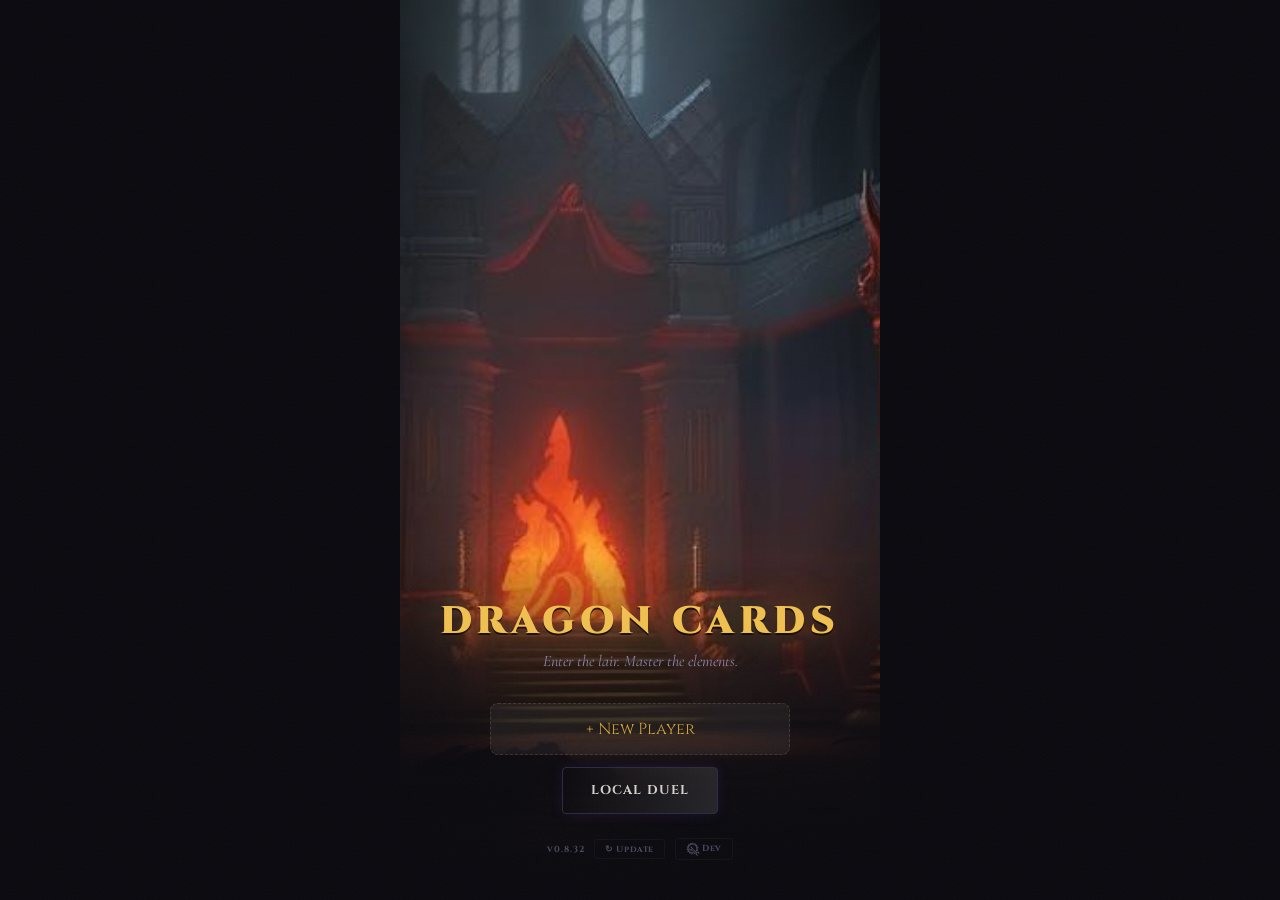
==== index.html @ 4f0890f0 "Add Corrupted Seal card and fix Strength damage application Corrupted Seal: rare Earth skill granted" ====
<!DOCTYPE html>
<html lang="en">
<head>
  <meta charset="UTF-8">
  <meta name="viewport" content="width=device-width, initial-scale=1.0, user-scalable=no, viewport-fit=cover">
  <meta name="theme-color" content="#0a0a0f">
  <meta name="apple-mobile-web-app-capable" content="yes">
  <meta name="apple-mobile-web-app-status-bar-style" content="black-translucent">
  <meta name="apple-mobile-web-app-title" content="Dragon Cards">
  <title>Dragon Cards</title>
  <link rel="manifest" href="manifest.json">
  <link rel="apple-touch-icon" href="images/apple-touch-icon.png">
  <link rel="icon" type="image/png" sizes="192x192" href="images/icon-192.png">
  <link rel="preconnect" href="https://fonts.googleapis.com">
  <link rel="preconnect" href="https://fonts.gstatic.com" crossorigin>
  <link href="https://fonts.googleapis.com/css2?family=Cinzel:wght@500;700;900&family=Cormorant+Garamond:ital,wght@0,400;0,600;1,400&display=swap" rel="stylesheet">
  <link rel="stylesheet" href="styles.css?v=0.8.32">
</head>
<body>
  <div id="app"></div>
  <div class="noise-overlay"></div>

  <script>const GAME_VERSION = '0.8.32';</script>
  <script src="js/icons.js?v=0.8.32"></script>
  <script src="js/cards.js?v=0.8.32"></script>
  <script src="js/ai.js?v=0.8.32"></script>
  <script src="js/map.js?v=0.8.32"></script>
  <script src="js/quests.js?v=0.8.32"></script>
  <script src="js/game.js?v=0.8.32"></script>
  <script src="js/ui.js?v=0.8.32"></script>
  <script src="js/map-ui.js?v=0.8.32"></script>
</body>
</html>
---- styles.css ----
/* ============================================
   DRAGON CARDS — Dark Fantasy Grimoire Theme
   ============================================ */

/* === RESET & FOUNDATIONS === */
*, *::before, *::after { margin: 0; padding: 0; box-sizing: border-box; }

/* Game icons (inline SVGs from game-icons.net) */
svg.gi { display: inline-block; vertical-align: middle; flex-shrink: 0; }

:root {
  /* Core palette */
  --void: #0a0a0f;
  --abyss: #0e0e18;
  --obsidian: #14142a;
  --slate: #1c1c36;
  --ash: #2a2a44;
  --smoke: #8888aa;
  --bone: #d4d0c8;
  --parchment: #e8e4d8;

  /* Element colors */
  --fire: #e85d2a;
  --fire-glow: #ff6b35;
  --water: #2a8de8;
  --water-glow: #35a0ff;
  --earth: #5da832;
  --earth-glow: #6ec23f;
  --air: #9a5de8;
  --air-glow: #b06fff;

  /* Functional */
  --gold: #d4a038;
  --gold-bright: #f0c050;
  --hp-green: #3dba5c;
  --hp-red: #d63b3b;
  --energy-active: #d4a038;
  --energy-spent: #2a2a3a;

  /* Type */
  --font-display: 'Cinzel', serif;
  --font-body: 'Cormorant Garamond', serif;

  /* Spacing */
  --safe-bottom: env(safe-area-inset-bottom, 0px);
}

html, body {
  height: 100%;
  height: 100dvh;
  padding-top: env(safe-area-inset-top, 0px);
  padding-bottom: env(safe-area-inset-bottom, 0px);
  font-family: var(--font-body);
  font-weight: 400;
  background: var(--void);
  color: var(--bone);
  overflow: hidden;
  touch-action: manipulation;
  -webkit-tap-highlight-color: transparent;
  -webkit-font-smoothing: antialiased;
}

/* Film grain noise overlay */
.noise-overlay {
  position: fixed;
  inset: 0;
  pointer-events: none;
  z-index: 9999;
  opacity: 0.035;
  background-image: url("data:image/svg+xml,%3Csvg viewBox='0 0 256 256' xmlns='http://www.w3.org/2000/svg'%3E%3Cfilter id='n'%3E%3CfeTurbulence type='fractalNoise' baseFrequency='0.9' numOctaves='4' stitchTiles='stitch'/%3E%3C/filter%3E%3Crect width='100%25' height='100%25' filter='url(%23n)'/%3E%3C/svg%3E");
  background-repeat: repeat;
  background-size: 256px;
}

#app {
  height: 100%;
  max-width: 480px;
  margin: 0 auto;
  position: relative;
  overflow: hidden;
}

/* === GLOBAL SCREEN === */
.screen {
  height: 100%;
  display: flex;
  flex-direction: column;
  align-items: center;
  position: relative;
}

/* Vignette on every screen */
.screen::after {
  content: '';
  position: absolute;
  inset: 0;
  pointer-events: none;
  background: radial-gradient(ellipse at center, transparent 50%, rgba(0,0,0,0.6) 100%);
  z-index: 1;
}

.screen > * { position: relative; z-index: 2; }

/* === FLOATING NOTIFICATIONS === */
.float-notification {
  position: fixed;
  top: 40%;
  left: 50%;
  transform: translateX(-50%);
  font-family: var(--font-display);
  font-size: 1.4rem;
  font-weight: 900;
  letter-spacing: 0.05em;
  text-shadow: 0 2px 8px rgba(0,0,0,0.8);
  pointer-events: none;
  z-index: 200;
  animation: floatUp 1.8s ease-out forwards;
}

@keyframes floatUp {
  0% { opacity: 0; transform: translateX(-50%) translateY(0) scale(0.8); }
  15% { opacity: 1; transform: translateX(-50%) translateY(-10px) scale(1.1); }
  30% { transform: translateX(-50%) translateY(-20px) scale(1); }
  70% { opacity: 1; }
  100% { opacity: 0; transform: translateX(-50%) translateY(-60px); }
}

/* === ANIMATIONS === */
@keyframes fadeUp {
  from { opacity: 0; transform: translateY(20px); }
  to { opacity: 1; transform: translateY(0); }
}

@keyframes fadeIn {
  from { opacity: 0; }
  to { opacity: 1; }
}

@keyframes scaleIn {
  from { opacity: 0; transform: scale(0.9); }
  to { opacity: 1; transform: scale(1); }
}

@keyframes shimmer {
  0% { background-position: -200% center; }
  100% { background-position: 200% center; }
}

@keyframes pulseGlow {
  0%, 100% { opacity: 0.6; }
  50% { opacity: 1; }
}

@keyframes floatSlow {
  0%, 100% { transform: translateY(0); }
  50% { transform: translateY(-6px); }
}

@keyframes breathe {
  0%, 100% { transform: scale(1); }
  50% { transform: scale(1.02); }
}

@keyframes shake {
  0%, 100% { transform: translateX(0); }
  20% { transform: translateX(-5px); }
  40% { transform: translateX(5px); }
  60% { transform: translateX(-3px); }
  80% { transform: translateX(3px); }
}

@keyframes slideInLeft {
  from { opacity: 0; transform: translateX(-30px); }
  to { opacity: 1; transform: translateX(0); }
}

@keyframes cardDeal {
  from { opacity: 0; transform: translateY(40px) scale(0.85) rotate(-2deg); }
  to { opacity: 1; transform: translateY(0) scale(1) rotate(0deg); }
}

/* === BUTTONS === */
.btn {
  font-family: var(--font-display);
  font-weight: 700;
  letter-spacing: 0.08em;
  text-transform: uppercase;
  font-size: 0.8rem;
  padding: 14px 28px;
  border: none;
  border-radius: 4px;
  cursor: pointer;
  position: relative;
  overflow: hidden;
  transition: transform 0.12s, box-shadow 0.2s;
  -webkit-tap-highlight-color: transparent;
}

.btn::before {
  content: '';
  position: absolute;
  inset: 0;
  background: linear-gradient(90deg, transparent, rgba(255,255,255,0.1), transparent);
  background-size: 200% 100%;
  animation: shimmer 3s infinite;
}

.btn:active { transform: scale(0.96); }

.btn-primary {
  background: linear-gradient(135deg, #b8860b, var(--gold), #daa520);
  color: var(--void);
  box-shadow: 0 4px 20px rgba(212, 160, 56, 0.3);
}

.btn-primary:active {
  box-shadow: 0 2px 10px rgba(212, 160, 56, 0.4);
}

.btn:disabled, .btn-primary:disabled, .btn-secondary:disabled {
  opacity: 0.4;
  cursor: not-allowed;
  filter: grayscale(0.6);
}

.btn-secondary {
  background: transparent;
  color: var(--bone);
  border: 1px solid var(--ash);
  box-shadow: 0 0 15px rgba(154, 93, 232, 0.1);
}

.btn-end-turn {
  font-family: var(--font-display);
  font-weight: 700;
  letter-spacing: 0.08em;
  text-transform: uppercase;
  font-size: 0.75rem;
  background: linear-gradient(135deg, #b8860b, var(--gold));
  color: var(--void);
  padding: 10px 28px;
  border: none;
  border-radius: 4px;
  cursor: pointer;
  box-shadow: 0 2px 15px rgba(212, 160, 56, 0.25);
  transition: transform 0.12s;
}

.btn-end-turn:active { transform: scale(0.96); }

/* (battle-indicator removed — info now in bottom bar) */

.btn-skip {
  font-family: var(--font-display);
  font-size: 0.7rem;
  letter-spacing: 0.05em;
  text-transform: uppercase;
  background: transparent;
  color: var(--smoke);
  padding: 10px 24px;
  border: 1px solid var(--ash);
  border-radius: 4px;
  cursor: pointer;
  margin-top: 12px;
}

/* ==============================
   MENU SCREEN
   ============================== */
.menu-screen {
  justify-content: flex-end;
  padding: 0;
  background-size: cover;
  background-position: center top;
}

.menu-overlay {
  display: flex;
  flex-direction: column;
  align-items: center;
  width: 100%;
  padding: 40px 24px calc(40px + var(--safe-bottom));
  background: linear-gradient(to top, var(--void) 0%, rgba(10,10,15,0.95) 40%, rgba(10,10,15,0.5) 70%, transparent 100%);
}

.game-title {
  font-family: var(--font-display);
  font-weight: 900;
  font-size: 2.4rem;
  letter-spacing: 0.12em;
  text-transform: uppercase;
  color: var(--gold-bright);
  text-shadow:
    0 0 40px rgba(212, 160, 56, 0.4),
    0 2px 0 rgba(0,0,0,0.8);
  animation: fadeUp 0.8s ease both;
}

.game-subtitle {
  font-family: var(--font-body);
  font-style: italic;
  font-size: 1rem;
  color: var(--smoke);
  margin: 4px 0 32px;
  animation: fadeUp 0.8s ease 0.15s both;
}

.profile-list {
  display: flex;
  flex-direction: column;
  gap: 8px;
  width: 100%;
  max-width: 300px;
  margin-bottom: 4px;
}

.profile-slot {
  display: flex;
  gap: 4px;
  align-items: stretch;
}

.profile-btn {
  flex: 1;
  background: rgba(255, 255, 255, 0.05);
  border: 1px solid rgba(200, 169, 110, 0.2);
  border-radius: 8px;
  padding: 10px 14px;
  cursor: pointer;
  text-align: left;
  display: flex;
  flex-direction: column;
  gap: 3px;
  transition: background 0.2s;
}

.profile-btn:hover, .profile-btn:active {
  background: rgba(200, 169, 110, 0.1);
}

.profile-has-save {
  border-color: rgba(200, 169, 110, 0.4);
}

.profile-name {
  font-family: var(--font-display);
  font-size: 1.1rem;
  color: var(--gold);
}

.profile-info {
  font-family: var(--font-body);
  font-size: 0.75rem;
  color: #999;
}

.profile-action {
  font-family: var(--font-body);
  font-size: 0.85rem;
  color: #ccc;
  margin-top: 2px;
}

.profile-delete {
  background: rgba(255, 80, 80, 0.1);
  border: 1px solid rgba(255, 80, 80, 0.2);
  border-radius: 8px;
  color: #c55;
  font-size: 1.2rem;
  padding: 0 10px;
  cursor: pointer;
}

.profile-delete:hover {
  background: rgba(255, 80, 80, 0.25);
}

.profile-new {
  align-items: center;
  justify-content: center;
  padding: 14px;
  font-family: var(--font-display);
  font-size: 1rem;
  color: var(--gold);
  border-style: dashed;
}

.menu-buttons {
  display: flex;
  flex-direction: column;
  gap: 12px;
  width: 100%;
  max-width: 260px;
  animation: fadeUp 0.8s ease 0.3s both;
}

.version-bar {
  display: flex;
  align-items: center;
  justify-content: center;
  gap: 10px;
  margin-top: 24px;
  animation: fadeIn 1s ease 0.6s both;
}

.version-text {
  font-family: var(--font-display);
  font-size: 0.55rem;
  font-weight: 700;
  letter-spacing: 0.1em;
  color: var(--smoke);
  opacity: 0.5;
}

.version-reload {
  font-family: var(--font-display);
  font-size: 0.55rem;
  font-weight: 700;
  letter-spacing: 0.06em;
  color: var(--smoke);
  opacity: 0.5;
  background: none;
  border: 1px solid rgba(255,255,255,0.08);
  border-radius: 3px;
  padding: 3px 10px;
  cursor: pointer;
  transition: opacity 0.2s;
  -webkit-tap-highlight-color: transparent;
}

.version-reload:active {
  opacity: 0.8;
}

.version-reload.dev-active {
  border-color: var(--gold);
  color: var(--gold);
  opacity: 0.8;
}

/* ==============================
   ELEMENT SELECT
   ============================== */
.element-screen {
  justify-content: center;
  padding: 24px 20px;
  gap: 16px;
  background: radial-gradient(circle at 50% 30%, rgba(42, 42, 68, 0.4), var(--void) 70%);
}

.element-screen h2 {
  font-family: var(--font-display);
  font-weight: 700;
  font-size: 1.2rem;
  letter-spacing: 0.1em;
  text-transform: uppercase;
  color: var(--gold);
  animation: fadeUp 0.5s ease both;
}

.element-hint {
  font-style: italic;
  color: var(--smoke);
  font-size: 0.9rem;
  animation: fadeUp 0.5s ease 0.1s both;
}

.element-grid {
  display: grid;
  grid-template-columns: 1fr 1fr;
  gap: 12px;
  width: 100%;
  max-width: 340px;
}

.element-card {
  position: relative;
  display: flex;
  flex-direction: column;
  align-items: center;
  justify-content: flex-end;
  padding: 14px;
  border: 1px solid rgba(255,255,255,0.08);
  border-radius: 8px;
  cursor: pointer;
  color: white;
  gap: 2px;
  min-height: 160px;
  background-size: cover;
  background-position: center top;
  overflow: hidden;
  transition: transform 0.15s, border-color 0.2s;
  -webkit-tap-highlight-color: transparent;
}

.element-card::before {
  content: '';
  position: absolute;
  inset: 0;
  background: linear-gradient(to top, rgba(0,0,0,0.85) 0%, rgba(0,0,0,0.3) 50%, transparent 100%);
  z-index: 0;
}

.element-card > * { position: relative; z-index: 1; }

.element-card:nth-child(1) { animation: scaleIn 0.4s ease 0.1s both; }
.element-card:nth-child(2) { animation: scaleIn 0.4s ease 0.2s both; }
.element-card:nth-child(3) { animation: scaleIn 0.4s ease 0.3s both; }
.element-card:nth-child(4) { animation: scaleIn 0.4s ease 0.4s both; }

.element-card:active { transform: scale(0.95); }

.element-name {
  font-family: var(--font-display);
  font-size: 1rem;
  font-weight: 700;
  letter-spacing: 0.08em;
  text-transform: uppercase;
  text-shadow: 0 2px 8px rgba(0,0,0,0.9);
}

.element-desc {
  font-family: var(--font-body);
  font-style: italic;
  font-size: 0.8rem;
  opacity: 0.8;
  text-shadow: 0 1px 4px rgba(0,0,0,0.9);
}

/* ==============================
   BATTLE SCREEN
   ============================== */
.battle-screen {
  padding: 8px 10px 0;
  gap: 6px;
  justify-content: flex-start;
  overflow: hidden;
  background: var(--void);
}

.battle-screen::after { display: none; }

/* ==============================
   COMBATANT AREAS — shared layout
   ============================== */
.combatant-area {
  width: 100%;
  display: flex;
  align-items: center;
  gap: 10px;
  flex-shrink: 0;
}

.enemy-area { animation: fadeIn 0.5s ease both; }
.player-area { animation: fadeIn 0.3s ease 0.15s both; }

/* --- Portraits --- */
.combatant-portrait {
  border-radius: 50%;
  flex-shrink: 0;
  background-size: cover;
  background-position: center;
  position: relative;
  overflow: hidden;
}

.combatant-portrait::after {
  content: '';
  position: absolute;
  inset: 0;
  border-radius: 50%;
  box-shadow: inset 0 0 12px rgba(0,0,0,0.5);
  pointer-events: none;
}

.portrait-lg {
  width: 82px;
  height: 82px;
  border: 2px solid rgba(212, 160, 56, 0.25);
  box-shadow: 0 0 20px rgba(0,0,0,0.5), 0 0 25px rgba(212, 160, 56, 0.08);
  animation: breathe 4s ease infinite;
}

.portrait-sm {
  width: 52px;
  height: 52px;
  border: 2px solid rgba(212, 160, 56, 0.2);
  box-shadow: 0 0 15px rgba(0,0,0,0.4);
}

.portrait-fallback {
  display: flex;
  align-items: center;
  justify-content: center;
  font-size: 1.5rem;
}

/* --- Stats column --- */
.combatant-stats {
  flex: 1;
  min-width: 0;
  display: flex;
  flex-direction: column;
  gap: 4px;
}

.combatant-header {
  display: flex;
  align-items: center;
  gap: 5px;
  flex-wrap: wrap;
}

.combatant-name {
  font-family: var(--font-display);
  font-weight: 700;
  font-size: 0.75rem;
  letter-spacing: 0.06em;
  text-transform: uppercase;
  color: var(--parchment);
}

/* --- HP bar --- */
.hp-row {
  display: flex;
  align-items: center;
  gap: 6px;
}

.hp-bar-container {
  flex: 1;
  height: 14px;
  background: rgba(15, 15, 30, 0.9);
  border-radius: 7px;
  position: relative;
  overflow: hidden;
  border: 1px solid rgba(255,255,255,0.06);
  box-shadow: inset 0 2px 4px rgba(0,0,0,0.4);
}

.hp-bar {
  height: 100%;
  border-radius: 6px;
  transition: width 0.5s cubic-bezier(0.4, 0, 0.2, 1), background 0.3s;
  position: relative;
}

.hp-bar::after {
  content: '';
  position: absolute;
  top: 1px;
  left: 2px;
  right: 2px;
  height: 40%;
  border-radius: 4px;
  background: linear-gradient(to bottom, rgba(255,255,255,0.25), transparent);
  pointer-events: none;
}

.hp-high {
  background: linear-gradient(90deg, #28854a, #3dba5c);
  box-shadow: 0 0 8px rgba(61, 186, 92, 0.2);
}

.hp-mid {
  background: linear-gradient(90deg, #b8860b, #d4a038);
  box-shadow: 0 0 8px rgba(212, 160, 56, 0.2);
}

.hp-low {
  background: linear-gradient(90deg, #a02020, #d63b3b);
  box-shadow: 0 0 8px rgba(214, 59, 59, 0.3);
  animation: pulseGlow 1.5s ease infinite;
}

.hp-number {
  font-family: var(--font-display);
  font-size: 0.65rem;
  font-weight: 900;
  color: var(--parchment);
  white-space: nowrap;
  flex-shrink: 0;
  min-width: 40px;
  text-align: right;
}

.hp-max {
  font-weight: 500;
  font-size: 0.6rem;
  color: var(--smoke);
}

/* --- Block badge --- */
.block-badge {
  font-family: var(--font-display);
  font-size: 0.6rem;
  font-weight: 700;
  background: rgba(42, 100, 180, 0.2);
  padding: 1px 7px;
  border-radius: 10px;
  border: 1px solid rgba(42, 141, 232, 0.35);
  color: var(--water-glow);
  flex-shrink: 0;
}

/* --- Intent --- */
.intent-row { display: flex; align-items: center; gap: 6px; }

.intent-label {
  font-family: var(--font-body);
  font-style: italic;
  font-size: 0.6rem;
  color: var(--smoke);
}

.intent-badge {
  display: inline-block;
  padding: 2px 10px;
  border-radius: 10px;
  font-family: var(--font-display);
  font-size: 0.65rem;
  font-weight: 700;
  animation: pulseGlow 2s ease infinite;
}

.intent-attack { background: rgba(214,59,59,0.2); border: 1px solid rgba(214,59,59,0.45); color: #ff7070; }
.intent-heavy { background: rgba(214,59,59,0.3); border: 1px solid rgba(214,59,59,0.65); color: #ff5050; animation: pulseGlow 1.2s ease infinite; }
.intent-defend { background: rgba(42,141,232,0.2); border: 1px solid rgba(42,141,232,0.45); color: var(--water-glow); }
.intent-buff { background: rgba(154,93,232,0.2); border: 1px solid rgba(154,93,232,0.45); color: var(--air-glow); }

/* --- Statuses --- */
.statuses { display: flex; gap: 3px; }

.status-badge {
  font-size: 0.6rem;
  padding: 1px 4px;
  border-radius: 10px;
  background: rgba(0,0,0,0.4);
  border: 1px solid rgba(255,255,255,0.1);
}

/* --- Combat log --- */
.combat-log {
  width: 100%;
  text-align: center;
  flex: 1;
  min-height: 16px;
  display: flex;
  align-items: center;
  justify-content: center;
}

.combat-log .log-entry {
  font-family: var(--font-body);
  font-style: italic;
  font-size: 1rem;
  color: rgba(212, 208, 200, 0.7);
  white-space: nowrap;
  overflow: hidden;
  text-overflow: ellipsis;
  max-width: 100%;
}

/* ==============================
   ENERGY GEMS — diamond shapes
   ============================== */
.energy-gems {
  display: flex;
  flex-direction: column;
  align-items: center;
  gap: 4px;
  flex-shrink: 0;
}

.energy-gem {
  display: block;
  width: 18px;
  height: 18px;
  clip-path: polygon(50% 0%, 100% 50%, 50% 100%, 0% 50%);
  transition: all 0.3s ease;
}

.gem-filled {
  background: linear-gradient(135deg, var(--gold-bright), var(--gold) 60%, #8a6010);
  filter: drop-shadow(0 0 4px rgba(212, 160, 56, 0.5));
}

.gem-empty {
  background: linear-gradient(135deg, #2a2a3a, #1a1a28);
  opacity: 0.4;
}

.gem-bonus {
  background: linear-gradient(135deg, #70b8ff, #3080d0 60%, #1a4080);
  filter: drop-shadow(0 0 4px rgba(64, 144, 224, 0.5));
}

/* ==============================
   CARDS IN HAND — 2-row grid
   ============================== */
.hand {
  display: grid;
  grid-template-columns: repeat(3, 1fr);
  gap: 5px;
  padding: 4px 6px 2px;
  width: 100%;
  flex-shrink: 0;
  overflow: hidden;
  margin-top: auto;
}

.empty-hand {
  color: var(--smoke);
  font-style: italic;
  display: flex;
  align-items: center;
  justify-content: center;
  grid-column: 1 / -1;
}

/* ==============================
   CARD — Art-dominant design
   The art IS the card. Info overlays.
   ============================== */
.card {
  width: 100%;
  aspect-ratio: 2.5 / 3.5;
  border-radius: 6px;
  cursor: pointer;
  overflow: hidden;
  position: relative;
  -webkit-tap-highlight-color: transparent;
  transition: transform 0.25s cubic-bezier(0.34, 1.56, 0.64, 1), box-shadow 0.25s;
  border: 1.5px solid rgba(255,255,255,0.08);
}

/* The art fills the entire card */
.card-art {
  position: absolute;
  inset: 0;
  background-size: cover;
  background-position: center;
  display: flex;
  align-items: center;
  justify-content: center;
}

.card-art-icon {
  font-size: 2rem;
  filter: drop-shadow(0 2px 6px rgba(0,0,0,0.8));
}

/* Dark gradient overlay at bottom for text */
.card-art::after {
  content: '';
  position: absolute;
  inset: 0;
  background: linear-gradient(
    to top,
    rgba(8, 8, 16, 0.95) 0%,
    rgba(8, 8, 16, 0.7) 35%,
    rgba(8, 8, 16, 0.1) 55%,
    transparent 70%
  );
  pointer-events: none;
}

/* Type-colored top edge glow */
.card::before {
  content: '';
  position: absolute;
  top: 0;
  left: 0;
  right: 0;
  height: 2px;
  z-index: 4;
}

.card-attack::before { background: linear-gradient(90deg, transparent, var(--fire), transparent); }
.card-block::before { background: linear-gradient(90deg, transparent, var(--water), transparent); }
.card-skill::before { background: linear-gradient(90deg, transparent, var(--air), transparent); }

/* Cost orb — top left */
.card-cost {
  position: absolute;
  top: 6px;
  left: 6px;
  width: 26px;
  height: 26px;
  background: radial-gradient(circle at 35% 35%, var(--gold-bright), #a07820);
  color: var(--void);
  border-radius: 50%;
  display: flex;
  align-items: center;
  justify-content: center;
  font-family: var(--font-display);
  font-size: 0.8rem;
  font-weight: 900;
  z-index: 5;
  box-shadow: 0 2px 8px rgba(0,0,0,0.6), 0 0 12px rgba(212, 160, 56, 0.2);
}

/* Card text — overlaid on the bottom */
.card-info {
  position: absolute;
  bottom: 0;
  left: 0;
  right: 0;
  padding: 6px 8px 8px;
  z-index: 3;
  display: flex;
  flex-direction: column;
  gap: 2px;
}

.card-name {
  font-family: var(--font-display);
  font-size: 0.6rem;
  font-weight: 700;
  letter-spacing: 0.04em;
  line-height: 1.2;
  color: var(--parchment);
  text-shadow: 0 1px 4px rgba(0,0,0,0.9);
}

.card-description {
  font-family: var(--font-body);
  font-size: 0.65rem;
  color: rgba(180, 176, 168, 0.9);
  line-height: 1.25;
  text-shadow: 0 1px 3px rgba(0,0,0,0.9);
}

/* Remove old unused elements */
.card-header, .card-body { display: none; }

/* Staggered deal */
.hand .card:nth-child(1) { animation: cardDeal 0.3s ease 0.0s both; }
.hand .card:nth-child(2) { animation: cardDeal 0.3s ease 0.05s both; }
.hand .card:nth-child(3) { animation: cardDeal 0.3s ease 0.06s both; }
.hand .card:nth-child(4) { animation: cardDeal 0.3s ease 0.12s both; }
.hand .card:nth-child(5) { animation: cardDeal 0.3s ease 0.16s both; }
.hand .card:nth-child(6) { animation: cardDeal 0.3s ease 0.20s both; }
.hand .card:nth-child(7) { animation: cardDeal 0.3s ease 0.24s both; }

.card:active { transform: scale(0.96); }

/* Selected card lifts dramatically */
.card-selected {
  transform: translateY(-16px) scale(1.06);
  z-index: 10;
}

.card-selected.card-attack {
  border-color: var(--fire) !important;
  box-shadow: 0 0 25px rgba(232, 93, 42, 0.5), 0 12px 30px rgba(0,0,0,0.6);
}
.card-selected.card-block {
  border-color: var(--water) !important;
  box-shadow: 0 0 25px rgba(42, 141, 232, 0.5), 0 12px 30px rgba(0,0,0,0.6);
}
.card-selected.card-skill {
  border-color: var(--air) !important;
  box-shadow: 0 0 25px rgba(154, 93, 232, 0.5), 0 12px 30px rgba(0,0,0,0.6);
}

.card-unaffordable {
  opacity: 0.3;
  pointer-events: none;
  filter: saturate(0.15) brightness(0.6);
}

/* ==============================
   CARD BADGES — at-a-glance stats
   ============================== */
.card-badges {
  display: flex;
  flex-wrap: wrap;
  gap: 4px;
}

.card-badge {
  display: inline-flex;
  align-items: center;
  gap: 2px;
  padding: 2px 7px;
  border-radius: 3px;
  font-family: var(--font-display);
  font-size: 0.7rem;
  font-weight: 700;
  letter-spacing: 0.02em;
  line-height: 1;
  backdrop-filter: blur(4px);
  text-shadow: 0 1px 2px rgba(0,0,0,0.8);
}

.card-badge small {
  font-size: 0.6rem;
  opacity: 0.7;
  margin-left: 1px;
}

.badge-damage {
  background: rgba(220, 50, 30, 0.4);
  border: 1px solid rgba(232, 93, 42, 0.6);
  color: #ff9070;
}

.badge-block {
  background: rgba(30, 100, 200, 0.4);
  border: 1px solid rgba(42, 141, 232, 0.6);
  color: #70b8ff;
}

.badge-burn {
  background: rgba(200, 100, 20, 0.4);
  border: 1px solid rgba(232, 140, 42, 0.6);
  color: #ffb060;
}

.badge-heal {
  background: rgba(30, 150, 60, 0.4);
  border: 1px solid rgba(61, 186, 92, 0.6);
  color: #70e090;
}

.badge-draw {
  background: rgba(180, 180, 200, 0.25);
  border: 1px solid rgba(200, 200, 220, 0.5);
  color: #d0d0e0;
}

.badge-energy {
  background: rgba(180, 140, 30, 0.4);
  border: 1px solid rgba(212, 160, 56, 0.6);
  color: var(--gold-bright);
}

.badge-thorns {
  background: rgba(60, 140, 40, 0.4);
  border: 1px solid rgba(93, 168, 50, 0.6);
  color: #90d870;
}

.badge-vuln {
  background: rgba(160, 50, 80, 0.4);
  border: 1px solid rgba(200, 70, 100, 0.6);
  color: #ff90a0;
}

.badge-cleanse {
  background: rgba(140, 120, 200, 0.35);
  border: 1px solid rgba(170, 150, 230, 0.6);
  color: #c0b0ff;
}

/* Description hidden by default, shown on select */
.card-description {
  max-height: 0;
  overflow: hidden;
  opacity: 0;
  transition: max-height 0.25s ease, opacity 0.2s ease, margin 0.2s ease;
  margin-top: 0;
}

.card-selected .card-description {
  max-height: 60px;
  opacity: 1;
  margin-top: 3px;
}

/* Card type border accents */
.card-attack { border-color: rgba(232, 93, 42, 0.2); }
.card-block { border-color: rgba(42, 141, 232, 0.2); }
.card-skill { border-color: rgba(154, 93, 232, 0.2); }

/* ==============================
   BOTTOM BAR
   ============================== */
.bottom-bar {
  width: 100%;
  display: flex;
  align-items: center;
  justify-content: space-between;
  padding: 6px 10px calc(4px + var(--safe-bottom));
  flex-shrink: 0;
  background: linear-gradient(to top, rgba(10,10,15,0.6), transparent);
}

.deck-info {
  display: flex;
  gap: 14px;
  font-family: var(--font-display);
  font-size: 0.6rem;
  font-weight: 700;
  letter-spacing: 0.04em;
  color: var(--smoke);
}

.waiting {
  color: var(--smoke);
  font-style: italic;
  font-size: 0.85rem;
  animation: pulseGlow 2s ease infinite;
}

/* (old log/battlefield styles removed) */

/* ==============================
   CARD REWARD SCREEN
   ============================== */
.reward-screen {
  justify-content: center;
  gap: 20px;
  text-align: center;
  padding: 24px 16px;
  background: radial-gradient(circle at 50% 40%, rgba(212, 160, 56, 0.08), var(--void) 60%);
}

.reward-header {
  display: flex;
  flex-direction: column;
  align-items: center;
  gap: 4px;
  animation: fadeUp 0.5s ease both;
}

.reward-label {
  font-family: var(--font-body);
  font-style: italic;
  font-size: 0.85rem;
  color: var(--smoke);
}

.reward-screen h2 {
  font-family: var(--font-display);
  font-size: 1.2rem;
  font-weight: 900;
  letter-spacing: 0.1em;
  text-transform: uppercase;
  color: var(--gold);
}

.reward-cards {
  display: flex;
  gap: 10px;
  justify-content: center;
}

.reward-card {
  cursor: pointer;
  transition: transform 0.2s cubic-bezier(0.34, 1.56, 0.64, 1);
}

.reward-card:nth-child(1) { animation: scaleIn 0.4s ease 0.1s both; }
.reward-card:nth-child(2) { animation: scaleIn 0.4s ease 0.2s both; }
.reward-card:nth-child(3) { animation: scaleIn 0.4s ease 0.3s both; }

.reward-card:active { transform: scale(0.95); }

.reward-card {
  width: 110px;
  flex-shrink: 0;
}

.reward-card .card {
  width: 100%;
  opacity: 1;
  pointer-events: none;
}

.battle-progress {
  font-family: var(--font-body);
  font-style: italic;
  color: var(--smoke);
  font-size: 0.85rem;
}

/* ==============================
   PASS DEVICE SCREEN
   ============================== */
.pass-screen {
  justify-content: center;
  gap: 16px;
  text-align: center;
  padding: 24px;
  background: radial-gradient(circle at 50% 50%, rgba(42, 42, 68, 0.3), var(--void) 60%);
}

.pass-screen h2 {
  font-family: var(--font-body);
  font-style: italic;
  font-size: 1.1rem;
  color: var(--smoke);
  animation: fadeUp 0.4s ease both;
}

.pass-icon {
  font-size: 2.5rem;
  animation: floatSlow 3s ease-in-out infinite;
}

.pass-player {
  font-family: var(--font-display);
  font-size: 1.8rem;
  font-weight: 900;
  letter-spacing: 0.1em;
  text-transform: uppercase;
  color: var(--gold);
  text-shadow: 0 0 30px rgba(212, 160, 56, 0.3);
  animation: fadeUp 0.4s ease 0.15s both;
}

.pass-screen p {
  font-style: italic;
  color: var(--smoke);
}

/* ==============================
   PVP RESOLVE SCREEN
   ============================== */
.resolve-screen {
  justify-content: center;
  gap: 24px;
  text-align: center;
  padding: 24px;
  background: radial-gradient(circle at 50% 40%, rgba(212, 160, 56, 0.06), var(--void) 60%);
}

.resolve-title {
  font-family: var(--font-display);
  font-size: 1.1rem;
  font-weight: 900;
  letter-spacing: 0.1em;
  text-transform: uppercase;
  color: var(--gold);
  animation: fadeUp 0.4s ease both;
}

.resolve-columns {
  display: flex;
  align-items: flex-start;
  justify-content: center;
  gap: 16px;
  animation: fadeUp 0.4s ease 0.15s both;
}

.resolve-col {
  flex: 1;
  max-width: 140px;
  display: flex;
  flex-direction: column;
  align-items: center;
  gap: 6px;
}

.resolve-col-header {
  font-family: var(--font-display);
  font-size: 0.7rem;
  font-weight: 700;
  letter-spacing: 0.08em;
  text-transform: uppercase;
  color: var(--parchment);
  margin-bottom: 4px;
}

.resolve-vs {
  font-family: var(--font-display);
  font-size: 0.8rem;
  font-weight: 900;
  color: var(--smoke);
  padding-top: 24px;
}

.resolve-stat {
  font-size: 0.8rem;
}

.resolve-none {
  color: var(--smoke);
  opacity: 0.4;
}

/* ==============================
   GAME OVER / VICTORY
   ============================== */
.gameover-screen, .victory-screen {
  justify-content: flex-end;
  padding: 0;
  background-size: cover;
  background-position: center;
}

.gameover-screen h1 {
  font-family: var(--font-display);
  font-weight: 900;
  font-size: 2rem;
  letter-spacing: 0.1em;
  text-transform: uppercase;
  color: var(--hp-red);
  text-shadow: 0 0 30px rgba(214, 59, 59, 0.4);
  animation: fadeUp 0.6s ease 0.2s both;
}

.victory-screen h1 {
  font-family: var(--font-display);
  font-weight: 900;
  font-size: 2rem;
  letter-spacing: 0.12em;
  text-transform: uppercase;
  color: var(--gold-bright);
  text-shadow: 0 0 40px rgba(212, 160, 56, 0.5);
  animation: fadeUp 0.6s ease 0.2s both;
}

.gameover-screen p, .victory-screen p {
  font-family: var(--font-body);
  font-style: italic;
  color: var(--smoke);
  font-size: 1rem;
  animation: fadeUp 0.6s ease 0.35s both;
}

.gameover-screen .btn, .victory-screen .btn {
  animation: fadeUp 0.6s ease 0.5s both;
}

/* ==============================
   WORLD MAP
   ============================== */
.map-screen {
  padding: 0;
  gap: 0;
  background: var(--void);
  touch-action: auto;
}

.map-screen::after { display: none; }

.map-topbar {
  width: 100%;
  display: flex;
  justify-content: space-between;
  align-items: center;
  padding: 8px 14px;
  flex-shrink: 0;
  background: rgba(15, 15, 30, 0.95);
  border-bottom: 1px solid rgba(255,255,255,0.06);
  z-index: 10;
  font-family: var(--font-display);
  font-size: 0.7rem;
  font-weight: 700;
  letter-spacing: 0.04em;
}

.map-gold { color: var(--gold); }
.map-deck { color: var(--parchment); text-decoration: underline; text-underline-offset: 2px; }
.map-hp { color: var(--hp-green); }

.map-menu-btn {
  cursor: pointer;
  font-size: 0.9rem;
  opacity: 0.6;
}
.map-menu-btn:active { opacity: 1; }

/* Game Menu */
.game-menu-overlay {
  position: fixed;
  inset: 0;
  z-index: 100;
  background: rgba(8, 8, 16, 0.9);
  display: flex;
  align-items: center;
  justify-content: center;
  animation: fadeIn 0.15s ease;
}

.game-menu {
  display: flex;
  flex-direction: column;
  align-items: center;
  gap: 14px;
  padding: 30px 40px;
  background: var(--obsidian);
  border: 1px solid rgba(212, 160, 56, 0.2);
  border-radius: 8px;
}

.game-menu .btn { width: 160px; }

/* Deck Viewer */
.deck-viewer-overlay {
  position: fixed;
  inset: 0;
  z-index: 100;
  background: rgba(8, 8, 16, 0.95);
  display: flex;
  align-items: center;
  justify-content: center;
  animation: fadeIn 0.2s ease;
}

.deck-viewer {
  width: 100%;
  max-width: 480px;
  height: 100%;
  display: flex;
  flex-direction: column;
  padding: 12px;
}

.deck-viewer-header {
  display: flex;
  justify-content: space-between;
  align-items: center;
  margin-bottom: 10px;
  flex-shrink: 0;
}

.deck-viewer-header .btn { padding: 6px 14px; font-size: 0.65rem; }

.deck-viewer-cards {
  display: grid;
  grid-template-columns: repeat(3, 1fr);
  gap: 6px;
  overflow-y: auto;
  scrollbar-width: none;
  flex: 1;
}

.deck-viewer-cards::-webkit-scrollbar { display: none; }

.deck-viewer-card .card { pointer-events: none; }

.map-debug-btn {
  font-family: var(--font-display);
  font-size: 0.6rem;
  background: rgba(212, 160, 56, 0.2);
  border: 1px solid var(--gold);
  color: var(--gold);
  border-radius: 4px;
  padding: 2px 8px;
  cursor: pointer;
}

.map-debug-coords {
  width: 100%;
  text-align: center;
  font-family: monospace;
  font-size: 0.65rem;
  color: var(--gold);
  background: rgba(0,0,0,0.8);
  padding: 4px;
  flex-shrink: 0;
  z-index: 10;
}

/* Scrollable viewport */
.world-viewport {
  flex: 1;
  display: block;
  overflow: scroll;
  scrollbar-width: none;
  -webkit-overflow-scrolling: touch;
  touch-action: pan-x pan-y;
  background: var(--abyss);
  width: 100%;
  min-height: 0;
}

.world-viewport::-webkit-scrollbar { display: none; }

/* Canvas: sized to match the coast map panoramic aspect ratio */
.world-canvas {
  position: relative;
  width: 2080px;
  height: 480px;
  padding: 20px;
  background-image: url('images/coast_map_bg_wide.png');
  background-size: cover;
  background-position: center;
}

/* SVG paths between locations */
.world-paths {
  position: absolute;
  inset: 0;
  width: 100%;
  height: 100%;
  pointer-events: none;
  z-index: 0;
}

/* Location nodes */
.world-location {
  position: absolute;
  transform: translate(-50%, -50%);
  display: flex;
  flex-direction: column;
  align-items: center;
  gap: 3px;
  z-index: 2;
  cursor: default;
  transition: opacity 0.3s, transform 0.2s;
}

.loc-node {
  width: 44px;
  height: 44px;
  border-radius: 50%;
  display: flex;
  align-items: center;
  justify-content: center;
  background: rgba(10, 10, 20, 0.7);
  background-size: cover;
  background-position: center;
  border: 2px solid rgba(255,255,255,0.15);
  transition: border-color 0.2s, box-shadow 0.2s;
  font-size: 1.2rem;
  overflow: hidden;
  backdrop-filter: blur(2px);
}

/* Inner shadow on location images */
.loc-node::after {
  content: '';
  position: absolute;
  inset: 0;
  border-radius: 50%;
  box-shadow: inset 0 0 8px rgba(0,0,0,0.4);
  pointer-events: none;
}

.loc-icon {
  filter: drop-shadow(0 1px 2px rgba(0,0,0,0.5));
}

.loc-name {
  font-family: var(--font-display);
  font-size: 0.6rem;
  font-weight: 700;
  letter-spacing: 0.03em;
  color: var(--smoke);
  text-align: center;
  max-width: 80px;
  line-height: 1.2;
  text-shadow: 0 1px 3px rgba(0,0,0,0.9);
}

/* Player marker */
.player-marker {
  position: absolute;
  transform: translate(-50%, -130%);
  font-size: 0.9rem;
  color: var(--gold-bright);
  filter: drop-shadow(0 0 4px rgba(212, 160, 56, 0.6));
  animation: floatSlow 2s ease-in-out infinite;
  z-index: 5;
  pointer-events: none;
}

/* Location states */
.loc-fog {
  opacity: 0.15;
  pointer-events: none;
}

.loc-debug {
  opacity: 1;
  cursor: grab;
}

.loc-debug .loc-node {
  border-color: var(--gold);
  box-shadow: 0 0 10px rgba(212, 160, 56, 0.4);
}

.loc-explored {
  opacity: 0.5;
}

.loc-explored .loc-name { opacity: 0; }

.loc-explored.loc-tappable {
  cursor: pointer;
  opacity: 0.7;
}

.loc-explored.loc-tappable .loc-node {
  border-color: rgba(212, 160, 56, 0.3);
}

.loc-explored.loc-tappable:active { transform: translate(-50%, -50%) scale(0.92); }

.loc-visited {
  opacity: 0.8;
}

.loc-visited .loc-node {
  border-color: rgba(180, 180, 200, 0.2);
}

.loc-cleared {
  opacity: 0.5;
}

.loc-cleared .loc-node {
  border-color: rgba(61, 186, 92, 0.3);
}

.loc-current {
  opacity: 1;
}

.loc-current .loc-node {
  border-color: var(--gold);
  box-shadow: 0 0 15px rgba(212, 160, 56, 0.4);
}

.loc-tappable {
  cursor: pointer;
}

/* Location detail panel */
.map-location-panel {
  width: 100%;
  padding: 10px 14px calc(8px + var(--safe-bottom));
  flex-shrink: 0;
  background: rgba(15, 15, 30, 0.95);
  border-top: 1px solid rgba(212, 160, 56, 0.12);
  min-height: 90px;
  z-index: 10;
}

.panel-header {
  display: flex;
  align-items: baseline;
  gap: 8px;
  margin-bottom: 4px;
}

.panel-name {
  font-family: var(--font-display);
  font-size: 0.8rem;
  font-weight: 700;
  letter-spacing: 0.06em;
  color: var(--gold);
}

.panel-biome {
  font-family: var(--font-body);
  font-style: italic;
  font-size: 0.65rem;
  color: var(--smoke);
}

.panel-desc {
  font-family: var(--font-body);
  font-style: italic;
  font-size: 1rem;
  color: var(--smoke);
  margin-bottom: 6px;
  line-height: 1.4;
}

.panel-actions {
  display: flex;
  gap: 6px;
  flex-wrap: wrap;
  align-items: center;
  margin-bottom: 6px;
}

.panel-actions .btn {
  padding: 8px 16px;
  font-size: 0.7rem;
}

.panel-cleared {
  font-family: var(--font-display);
  font-size: 0.6rem;
  color: var(--hp-green);
  opacity: 0.7;
}

.panel-blocked {
  font-family: var(--font-body);
  font-style: italic;
  font-size: 0.6rem;
  color: var(--hp-red);
  opacity: 0.8;
}

.panel-travel {
  display: flex;
  flex-wrap: wrap;
  gap: 4px;
  align-items: center;
}

.travel-label {
  font-family: var(--font-display);
  font-size: 0.6rem;
  letter-spacing: 0.06em;
  text-transform: uppercase;
  color: var(--smoke);
  margin-right: 4px;
}

.travel-btn {
  font-family: var(--font-display);
  font-size: 0.65rem;
  font-weight: 700;
  letter-spacing: 0.03em;
  color: var(--bone);
  background: rgba(20, 20, 42, 0.6);
  border: 1px solid rgba(212, 160, 56, 0.2);
  border-radius: 4px;
  padding: 4px 8px;
  cursor: pointer;
  -webkit-tap-highlight-color: transparent;
  transition: border-color 0.2s;
}

.travel-btn:active { transform: scale(0.95); }

.travel-cleared {
  opacity: 0.5;
  border-color: rgba(61, 186, 92, 0.2);
}

/* ==============================
   SHOP / REST / NPC / EVENT SCREENS
   ============================== */
.screen-title {
  font-family: var(--font-display);
  font-size: 1.1rem;
  font-weight: 900;
  letter-spacing: 0.1em;
  text-transform: uppercase;
  color: var(--gold);
  animation: fadeUp 0.4s ease both;
}

/* Shop */
.shop-screen {
  justify-content: center;
  gap: 16px;
  padding: 20px 16px;
  text-align: center;
}

.shop-gold {
  font-family: var(--font-display);
  font-size: 0.8rem;
  color: var(--gold);
}

.shop-cards {
  display: flex;
  gap: 8px;
  justify-content: center;
  flex-wrap: wrap;
}

.shop-item {
  cursor: pointer;
  text-align: center;
  transition: transform 0.15s;
}

.shop-item:active { transform: scale(0.95); }

.shop-item .card {
  width: 100px;
  pointer-events: none;
}

.shop-item-expensive {
  opacity: 0.35;
  pointer-events: none;
}

.shop-price {
  font-family: var(--font-display);
  font-size: 0.65rem;
  color: var(--gold);
  margin-top: 4px;
}

.shop-services {
  display: flex;
  flex-direction: column;
  gap: 6px;
  width: 100%;
  max-width: 280px;
}

.shop-service {
  font-family: var(--font-display);
  font-size: 0.7rem;
  font-weight: 700;
  letter-spacing: 0.04em;
  color: var(--bone);
  cursor: pointer;
  padding: 10px 14px;
  background: rgba(20, 20, 42, 0.5);
  border: 1px solid rgba(255,255,255,0.08);
  border-radius: 6px;
  transition: border-color 0.2s;
  -webkit-tap-highlight-color: transparent;
}

.shop-service:active { transform: scale(0.97); }

.shop-price-rare {
  color: var(--gold-bright);
  font-weight: 900;
}

/* Rest — Heal / Upgrade / Remove */
.rest-screen {
  justify-content: center;
  gap: 20px;
  padding: 24px;
  text-align: center;
  background: radial-gradient(circle at 50% 60%, rgba(212, 100, 20, 0.06), var(--void) 50%);
}

.rest-desc {
  font-family: var(--font-body);
  font-style: italic;
  color: var(--smoke);
  font-size: 0.95rem;
}

.rest-choices {
  display: flex;
  flex-direction: column;
  gap: 10px;
  width: 100%;
  max-width: 280px;
}

.rest-choice {
  display: flex;
  align-items: center;
  gap: 12px;
  padding: 14px 16px;
  background: rgba(20, 20, 42, 0.6);
  border: 1px solid rgba(255,255,255,0.08);
  border-radius: 8px;
  cursor: pointer;
  transition: border-color 0.2s, transform 0.15s;
  text-align: left;
  -webkit-tap-highlight-color: transparent;
}

.rest-choice:active { transform: scale(0.97); }

.rest-choice:hover, .rest-choice:focus {
  border-color: var(--gold);
}

.rest-choice-disabled {
  opacity: 0.4;
  cursor: not-allowed;
  pointer-events: none;
}

.rest-choice-icon {
  font-size: 1.5rem;
  flex-shrink: 0;
}

.rest-choice-label {
  font-family: var(--font-display);
  font-size: 0.8rem;
  font-weight: 700;
  letter-spacing: 0.06em;
  color: var(--parchment);
  display: block;
}

.rest-choice-desc {
  font-family: var(--font-body);
  font-style: italic;
  font-size: 0.7rem;
  color: var(--smoke);
  display: block;
}

/* NPC */
.npc-screen {
  justify-content: center;
  gap: 16px;
  padding: 24px;
  text-align: center;
}

.npc-portrait {
  width: 80px;
  height: 80px;
  border-radius: 50%;
  font-size: 3rem;
  display: flex;
  align-items: center;
  justify-content: center;
  background-size: cover;
  background-position: center;
  border: 2px solid rgba(212, 160, 56, 0.25);
  box-shadow: 0 0 20px rgba(0,0,0,0.5);
  animation: fadeUp 0.3s ease both;
}

.npc-name {
  font-family: var(--font-display);
  font-size: 0.9rem;
  font-weight: 700;
  letter-spacing: 0.06em;
  color: var(--parchment);
}

.npc-quest-name {
  font-family: var(--font-display);
  font-size: 0.6rem;
  letter-spacing: 0.1em;
  text-transform: uppercase;
  color: var(--gold);
}

.npc-text {
  font-family: var(--font-body);
  font-size: 0.95rem;
  color: var(--bone);
  line-height: 1.5;
  max-width: 320px;
  animation: fadeUp 0.4s ease 0.1s both;
}

.npc-buttons {
  display: flex;
  gap: 8px;
  justify-content: center;
  animation: fadeUp 0.4s ease 0.2s both;
}

/* Event */
.event-screen {
  justify-content: center;
  gap: 20px;
  padding: 24px;
  text-align: center;
  background: radial-gradient(circle at 50% 40%, rgba(154, 93, 232, 0.06), var(--void) 60%);
}

.event-desc {
  font-family: var(--font-body);
  font-size: 0.95rem;
  color: var(--bone);
  line-height: 1.5;
  max-width: 320px;
}

.event-choices {
  display: flex;
  flex-direction: column;
  gap: 10px;
  width: 100%;
  max-width: 280px;
}

/* Tree offering */
.tree-offering-screen {
  justify-content: center;
  align-items: center;
  gap: 16px;
  padding: 20px;
  text-align: center;
  background: linear-gradient(to bottom, #0a1a0a, #0a0a0f);
}

.tree-phase {
  display: flex;
  flex-direction: column;
  align-items: center;
  gap: 16px;
  width: 100%;
}

.tree-hidden {
  display: none !important;
}

.tree-narration {
  font-family: var(--font-body);
  font-style: italic;
  font-size: 1rem;
  color: #aab89a;
  max-width: 300px;
  line-height: 1.5;
}

.tree-card-offered,
.tree-card-reward {
  width: 130px;
  flex-shrink: 0;
}

.tree-card-offered .card,
.tree-card-reward .card {
  pointer-events: none;
}

.tree-card-offered {
  opacity: 0.7;
  filter: sepia(0.5) hue-rotate(60deg);
}

.tree-card-reward {
  filter: drop-shadow(0 0 12px rgba(100, 200, 80, 0.4));
  transform: scale(1.2);
  margin: 12px 0;
}

.tree-narration-gained {
  font-family: var(--font-display);
  font-size: 1.1rem;
  color: #88cc88;
}

/* Generic single-card award screen */
.card-award-screen {
  justify-content: center;
  align-items: center;
  gap: 18px;
  padding: 20px;
  text-align: center;
  background: linear-gradient(to bottom, #0f0a1a, #0a0a0f);
}

.card-award-narration {
  font-family: var(--font-body);
  font-style: italic;
  font-size: 1rem;
  color: #b5a8c5;
  max-width: 320px;
  line-height: 1.5;
}

.card-award-card {
  width: 130px;
  flex-shrink: 0;
  transform: scale(1.2);
  margin: 12px 0;
  filter: drop-shadow(0 0 12px rgba(200, 169, 110, 0.45));
}

.card-award-card .card {
  pointer-events: none;
}

.card-award-gained {
  font-family: var(--font-display);
  font-size: 1.1rem;
  color: #c8a96e;
}

/* Chest animation */
.chest-screen {
  justify-content: center;
  align-items: center;
  gap: 20px;
}

.chest-container {
  display: flex;
  flex-direction: column;
  align-items: center;
  cursor: pointer;
  gap: 16px;
}

.chest {
  position: relative;
  transition: transform 0.3s ease;
}

.chest:active {
  transform: scale(0.95);
}

.chest-base {
  filter: drop-shadow(0 0 10px rgba(218, 165, 32, 0.3));
  transition: filter 0.5s ease;
}

.chest-img {
  width: 180px;
  height: 180px;
  object-fit: cover;
  border-radius: 12px;
}

.chest-glow {
  position: absolute;
  inset: -20px;
  border-radius: 50%;
  background: radial-gradient(circle, rgba(218, 165, 32, 0.15) 0%, transparent 70%);
  pointer-events: none;
  transition: opacity 0.5s ease;
}

.chest-opened .chest-base {
  filter: drop-shadow(0 0 30px rgba(218, 165, 32, 0.8));
  animation: chestBurst 1.2s ease-out forwards;
}

.chest-opened .chest-glow {
  animation: chestGlow 1.2s ease-out forwards;
}

.chest-prompt {
  font-family: var(--font-body);
  font-size: 0.9rem;
  color: var(--gold);
  opacity: 0.7;
  animation: pulse 2s ease-in-out infinite;
}

.chest-opened ~ .chest-prompt {
  opacity: 0;
  transition: opacity 0.3s;
}

.chest-result-text {
  font-family: var(--font-body);
  font-size: 0.85rem;
  color: #bbb;
  text-align: center;
  max-width: 280px;
  line-height: 1.4;
}

@keyframes chestBurst {
  0% { transform: scale(1); }
  20% { transform: scale(1.15) rotate(-5deg); }
  40% { transform: scale(1.25) rotate(3deg); }
  60% { transform: scale(1.3); filter: drop-shadow(0 0 50px rgba(218, 165, 32, 1)); }
  100% { transform: scale(1.4); opacity: 0; filter: drop-shadow(0 0 80px rgba(255, 255, 200, 1)); }
}

@keyframes chestGlow {
  0% { opacity: 1; transform: scale(1); }
  50% { opacity: 1; transform: scale(2); background: radial-gradient(circle, rgba(255, 255, 200, 0.6) 0%, transparent 70%); }
  100% { opacity: 0; transform: scale(3); }
}

/* Mini-boss victory screen */
.mini-boss-victory-screen {
  justify-content: flex-start;
  align-items: center;
  padding: 0;
  text-align: center;
  background-size: contain !important;
  background-position: top center !important;
  background-repeat: no-repeat !important;
  background-color: #0a0a0f;
}

.mbv-amulet-hotspot {
  position: absolute;
  bottom: 13%;
  left: 50%;
  transform: translateX(-50%);
  width: 80px;
  height: 80px;
  border-radius: 50%;
  cursor: pointer;
  z-index: 10;
  background: radial-gradient(circle, rgba(100, 180, 255, 0.3) 0%, transparent 70%);
  animation: amuletGlow 2s ease-in-out infinite;
}

@keyframes amuletGlow {
  0%, 100% { box-shadow: 0 0 20px 8px rgba(100, 180, 255, 0.3); }
  50% { box-shadow: 0 0 40px 16px rgba(100, 180, 255, 0.6); }
}

.mbv-hidden {
  opacity: 0;
  pointer-events: none;
  transition: opacity 0.6s ease;
}

.mbv-overlay:not(.mbv-hidden) {
  opacity: 1;
  transition: opacity 0.6s ease;
}

.mbv-overlay {
  display: flex;
  flex-direction: column;
  align-items: center;
  gap: 16px;
  padding: 20px 20px calc(20px + var(--safe-bottom));
  margin-top: auto;
  width: 100%;
  background: linear-gradient(to top, rgba(10, 10, 15, 0.95) 0%, rgba(10, 10, 15, 0.8) 60%, transparent 100%);
}

.mbv-story {
  max-width: 320px;
  display: flex;
  flex-direction: column;
  gap: 12px;
}

.mbv-story p {
  font-family: var(--font-body);
  font-size: 1rem;
  color: #ccc;
  line-height: 1.5;
}

.mbv-reward {
  background: linear-gradient(135deg, rgba(218, 165, 32, 0.15), rgba(218, 165, 32, 0.05));
  border: 1px solid rgba(218, 165, 32, 0.4);
  border-radius: 10px;
  padding: 14px 24px;
  text-align: center;
}

.mbv-reward-name {
  font-family: var(--font-display);
  font-size: 1.2rem;
  color: var(--gold);
  margin-bottom: 4px;
}

.mbv-reward-desc {
  font-family: var(--font-body);
  font-size: 1rem;
  color: #88cc88;
}

/* Card upgrade/remove */
.upgrade-screen {
  justify-content: center;
  gap: 12px;
  padding: 16px;
  text-align: center;
}

.upgrade-compare {
  display: flex;
  align-items: center;
  justify-content: center;
  gap: 12px;
  width: 100%;
}

.upgrade-compare-card {
  display: flex;
  flex-direction: column;
  align-items: center;
  gap: 6px;
}

.upgrade-compare-label {
  font-family: var(--font-display);
  font-size: 0.9rem;
  color: #999;
}

.upgrade-arrow {
  padding-top: 20px;
}

.upgrade-confirm-btns {
  display: flex;
  gap: 12px;
  margin-top: 8px;
}

.upgrade-hint {
  font-family: var(--font-body);
  font-style: italic;
  color: var(--smoke);
  font-size: 0.85rem;
}

.upgrade-cards {
  display: grid;
  grid-template-columns: repeat(3, 1fr);
  gap: 6px;
  width: 100%;
  max-height: 60vh;
  overflow-y: auto;
  scrollbar-width: none;
}

.upgrade-cards::-webkit-scrollbar { display: none; }

.upgrade-card-item {
  cursor: pointer;
  transition: transform 0.15s;
}

.upgrade-card-item:active { transform: scale(0.95); }
.upgrade-card-item .card { pointer-events: none; }

/* ==============================
   RESPONSIVE
   ============================== */
@media (min-width: 481px) {
  .card { max-width: 145px; }
  .portrait-lg { width: 100px; height: 100px; }
  .portrait-sm { width: 60px; height: 60px; }
  .reward-card { width: 130px; }
}

@media (max-height: 700px) {
  .portrait-lg { width: 70px; height: 70px; }
  .portrait-sm { width: 44px; height: 44px; }
  .menu-overlay { padding: 24px 24px calc(24px + var(--safe-bottom)); }
  .game-title { font-size: 2rem; }
}

@media (max-height: 600px) {
  .portrait-lg { width: 56px; height: 56px; }
  .portrait-sm { width: 36px; height: 36px; }
  .card-name { font-size: 0.6rem; }
  .card-badge { font-size: 0.6rem; padding: 1px 5px; }
  .card-cost { width: 20px; height: 20px; font-size: 0.6rem; }
  .energy-gem { width: 14px; height: 14px; }
}
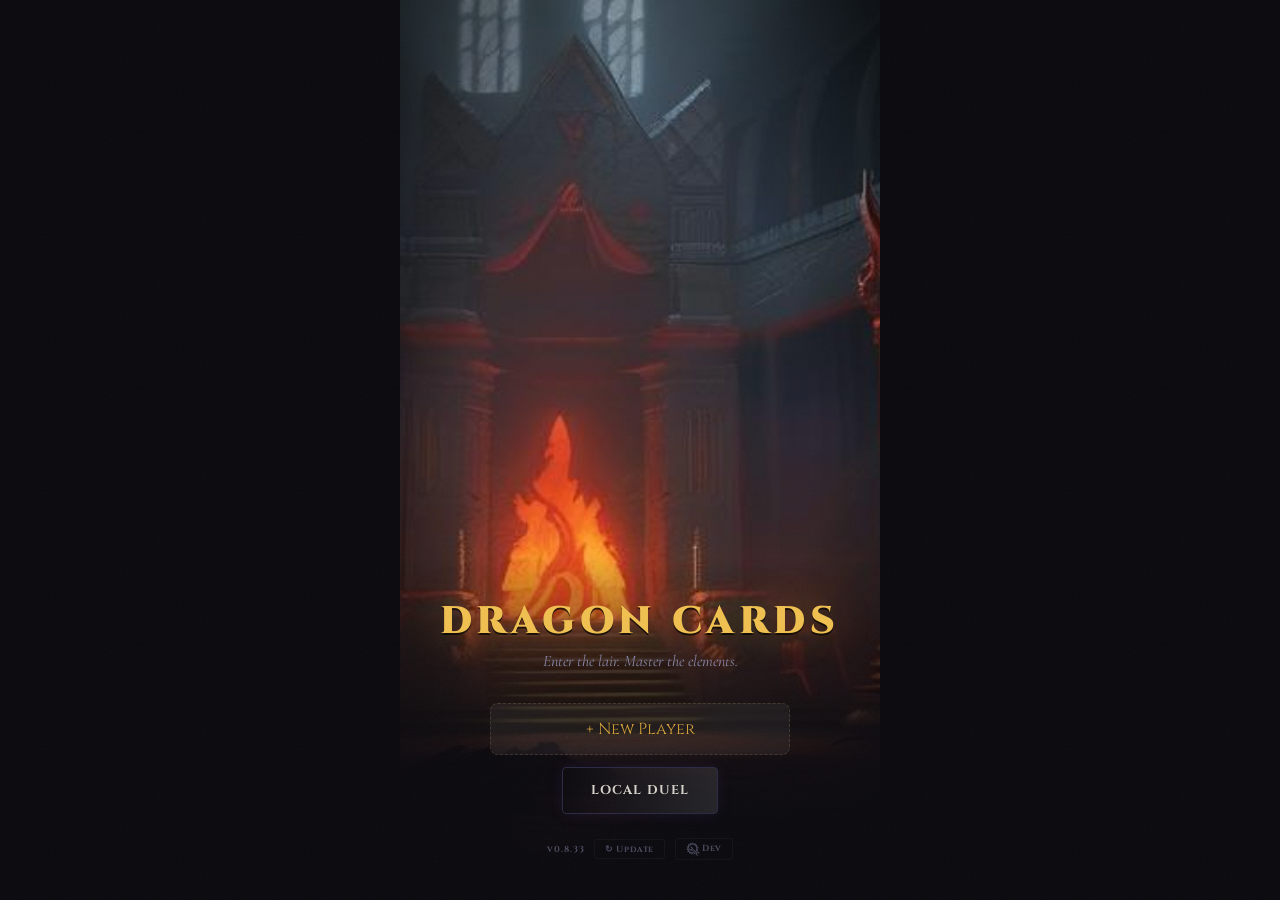
==== commit 9d5ff245: "Add Stormbreak Mountains biome A third biome gated behind the storm_shield blessing granted by Fores" ====
--- a/index.html
+++ b/index.html
@@ -14,20 +14,20 @@
   <link rel="preconnect" href="https://fonts.googleapis.com">
   <link rel="preconnect" href="https://fonts.gstatic.com" crossorigin>
   <link href="https://fonts.googleapis.com/css2?family=Cinzel:wght@500;700;900&family=Cormorant+Garamond:ital,wght@0,400;0,600;1,400&display=swap" rel="stylesheet">
-  <link rel="stylesheet" href="styles.css?v=0.8.32">
+  <link rel="stylesheet" href="styles.css?v=0.8.33">
 </head>
 <body>
   <div id="app"></div>
   <div class="noise-overlay"></div>
 
-  <script>const GAME_VERSION = '0.8.32';</script>
-  <script src="js/icons.js?v=0.8.32"></script>
-  <script src="js/cards.js?v=0.8.32"></script>
-  <script src="js/ai.js?v=0.8.32"></script>
-  <script src="js/map.js?v=0.8.32"></script>
-  <script src="js/quests.js?v=0.8.32"></script>
-  <script src="js/game.js?v=0.8.32"></script>
-  <script src="js/ui.js?v=0.8.32"></script>
-  <script src="js/map-ui.js?v=0.8.32"></script>
+  <script>const GAME_VERSION = '0.8.33';</script>
+  <script src="js/icons.js?v=0.8.33"></script>
+  <script src="js/cards.js?v=0.8.33"></script>
+  <script src="js/ai.js?v=0.8.33"></script>
+  <script src="js/map.js?v=0.8.33"></script>
+  <script src="js/quests.js?v=0.8.33"></script>
+  <script src="js/game.js?v=0.8.33"></script>
+  <script src="js/ui.js?v=0.8.33"></script>
+  <script src="js/map-ui.js?v=0.8.33"></script>
 </body>
 </html>
--- a/styles.css
+++ b/styles.css
@@ -1474,10 +1474,10 @@
 /* Canvas: sized to match the coast map panoramic aspect ratio */
 .world-canvas {
   position: relative;
-  width: 2080px;
+  width: 3600px;
   height: 480px;
   padding: 20px;
-  background-image: url('images/coast_map_bg_wide.png');
+  background-image: url('images/world_map_bg.png');
   background-size: cover;
   background-position: center;
 }
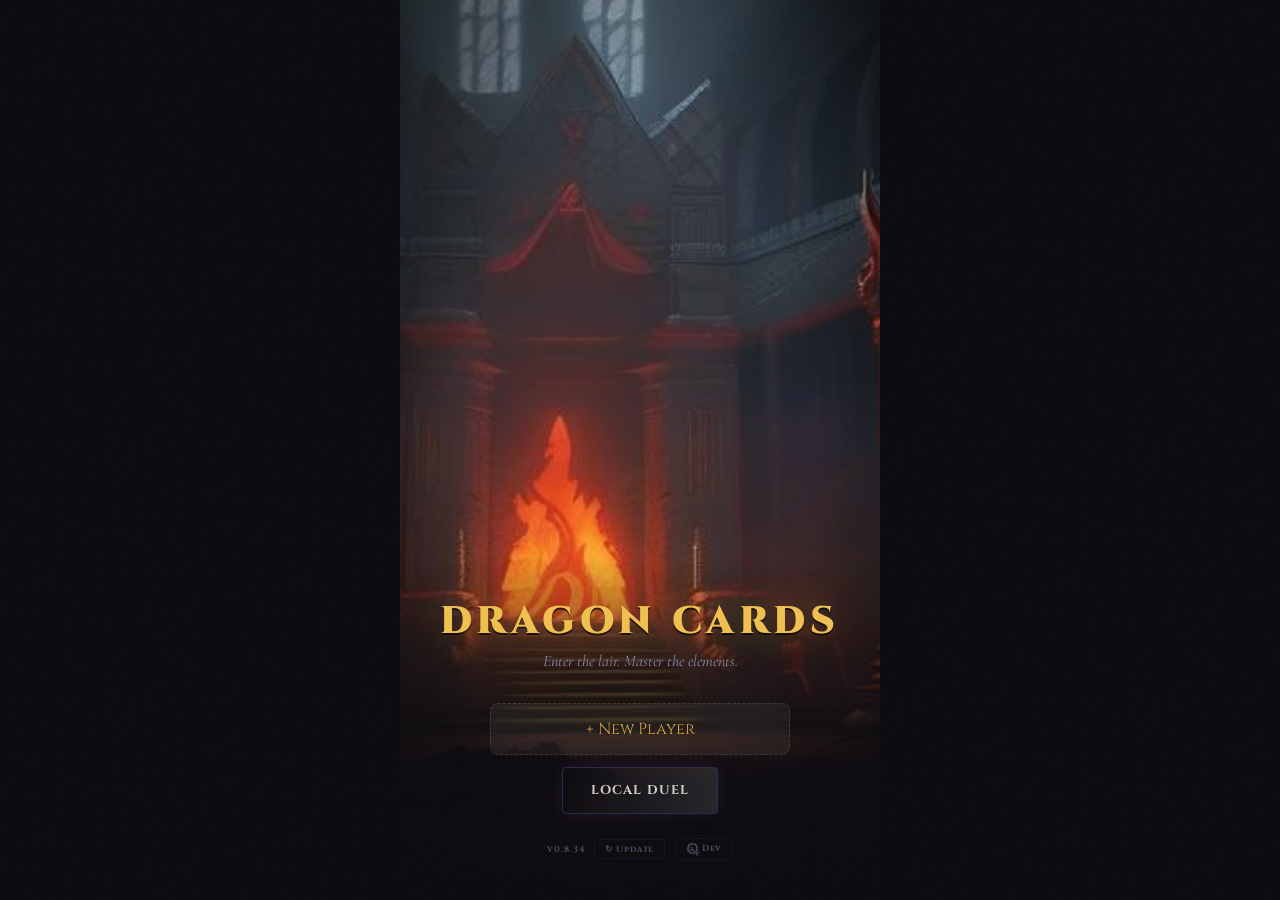
==== commit b1a383c6: "Add interactive sim tool, new-card skill, gitignore sim outputs interactive-sim.js: REPL that loads " ====
--- a/index.html
+++ b/index.html
@@ -14,20 +14,20 @@
   <link rel="preconnect" href="https://fonts.googleapis.com">
   <link rel="preconnect" href="https://fonts.gstatic.com" crossorigin>
   <link href="https://fonts.googleapis.com/css2?family=Cinzel:wght@500;700;900&family=Cormorant+Garamond:ital,wght@0,400;0,600;1,400&display=swap" rel="stylesheet">
-  <link rel="stylesheet" href="styles.css?v=0.8.33">
+  <link rel="stylesheet" href="styles.css?v=0.8.34">
 </head>
 <body>
   <div id="app"></div>
   <div class="noise-overlay"></div>
 
-  <script>const GAME_VERSION = '0.8.33';</script>
-  <script src="js/icons.js?v=0.8.33"></script>
-  <script src="js/cards.js?v=0.8.33"></script>
-  <script src="js/ai.js?v=0.8.33"></script>
-  <script src="js/map.js?v=0.8.33"></script>
-  <script src="js/quests.js?v=0.8.33"></script>
-  <script src="js/game.js?v=0.8.33"></script>
-  <script src="js/ui.js?v=0.8.33"></script>
-  <script src="js/map-ui.js?v=0.8.33"></script>
+  <script>const GAME_VERSION = '0.8.34';</script>
+  <script src="js/icons.js?v=0.8.34"></script>
+  <script src="js/cards.js?v=0.8.34"></script>
+  <script src="js/ai.js?v=0.8.34"></script>
+  <script src="js/map.js?v=0.8.34"></script>
+  <script src="js/quests.js?v=0.8.34"></script>
+  <script src="js/game.js?v=0.8.34"></script>
+  <script src="js/ui.js?v=0.8.34"></script>
+  <script src="js/map-ui.js?v=0.8.34"></script>
 </body>
 </html>
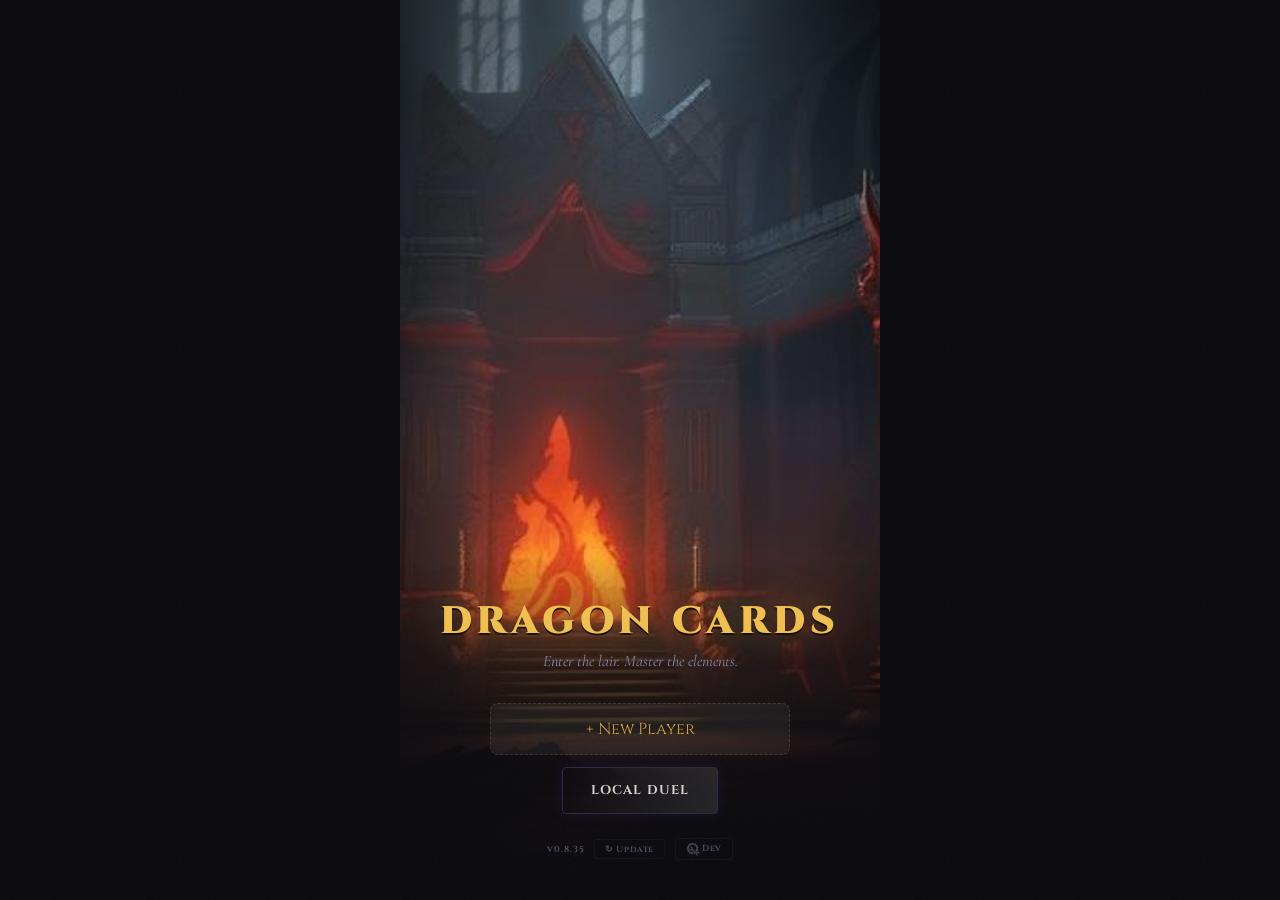
==== commit 4ad67025: "Reposition map nodes and rewire path links Update x/y coordinates for the 10 mountain-biome location" ====
--- a/index.html
+++ b/index.html
@@ -14,20 +14,20 @@
   <link rel="preconnect" href="https://fonts.googleapis.com">
   <link rel="preconnect" href="https://fonts.gstatic.com" crossorigin>
   <link href="https://fonts.googleapis.com/css2?family=Cinzel:wght@500;700;900&family=Cormorant+Garamond:ital,wght@0,400;0,600;1,400&display=swap" rel="stylesheet">
-  <link rel="stylesheet" href="styles.css?v=0.8.34">
+  <link rel="stylesheet" href="styles.css?v=0.8.35">
 </head>
 <body>
   <div id="app"></div>
   <div class="noise-overlay"></div>
 
-  <script>const GAME_VERSION = '0.8.34';</script>
-  <script src="js/icons.js?v=0.8.34"></script>
-  <script src="js/cards.js?v=0.8.34"></script>
-  <script src="js/ai.js?v=0.8.34"></script>
-  <script src="js/map.js?v=0.8.34"></script>
-  <script src="js/quests.js?v=0.8.34"></script>
-  <script src="js/game.js?v=0.8.34"></script>
-  <script src="js/ui.js?v=0.8.34"></script>
-  <script src="js/map-ui.js?v=0.8.34"></script>
+  <script>const GAME_VERSION = '0.8.35';</script>
+  <script src="js/icons.js?v=0.8.35"></script>
+  <script src="js/cards.js?v=0.8.35"></script>
+  <script src="js/ai.js?v=0.8.35"></script>
+  <script src="js/map.js?v=0.8.35"></script>
+  <script src="js/quests.js?v=0.8.35"></script>
+  <script src="js/game.js?v=0.8.35"></script>
+  <script src="js/ui.js?v=0.8.35"></script>
+  <script src="js/map-ui.js?v=0.8.35"></script>
 </body>
 </html>
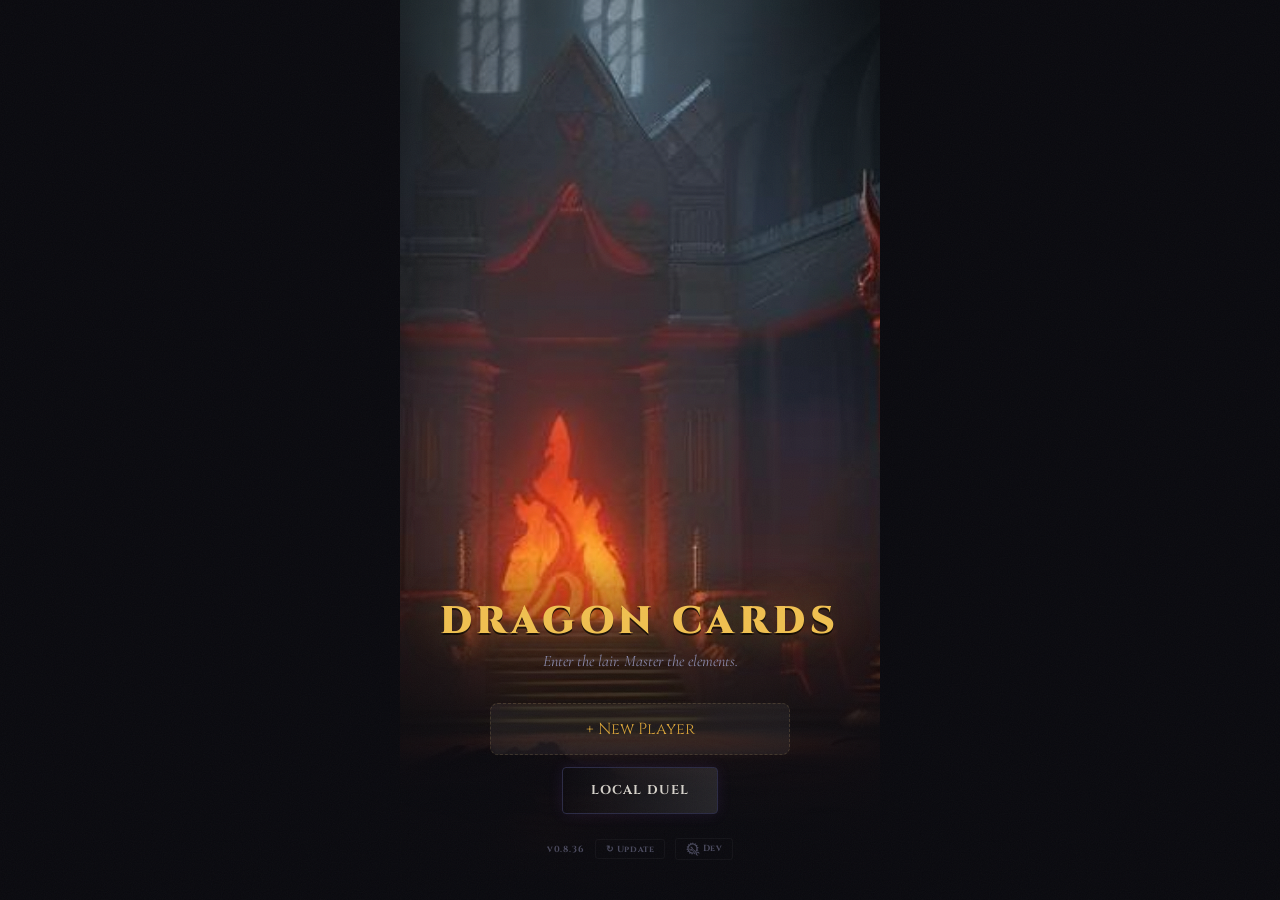
==== commit d0db61ab: "Add Corrupted Treant mini-boss art Crop the manual treant-dragon generation to a 512x512 portrait an" ====
--- a/index.html
+++ b/index.html
@@ -14,20 +14,20 @@
   <link rel="preconnect" href="https://fonts.googleapis.com">
   <link rel="preconnect" href="https://fonts.gstatic.com" crossorigin>
   <link href="https://fonts.googleapis.com/css2?family=Cinzel:wght@500;700;900&family=Cormorant+Garamond:ital,wght@0,400;0,600;1,400&display=swap" rel="stylesheet">
-  <link rel="stylesheet" href="styles.css?v=0.8.35">
+  <link rel="stylesheet" href="styles.css?v=0.8.36">
 </head>
 <body>
   <div id="app"></div>
   <div class="noise-overlay"></div>
 
-  <script>const GAME_VERSION = '0.8.35';</script>
-  <script src="js/icons.js?v=0.8.35"></script>
-  <script src="js/cards.js?v=0.8.35"></script>
-  <script src="js/ai.js?v=0.8.35"></script>
-  <script src="js/map.js?v=0.8.35"></script>
-  <script src="js/quests.js?v=0.8.35"></script>
-  <script src="js/game.js?v=0.8.35"></script>
-  <script src="js/ui.js?v=0.8.35"></script>
-  <script src="js/map-ui.js?v=0.8.35"></script>
+  <script>const GAME_VERSION = '0.8.36';</script>
+  <script src="js/icons.js?v=0.8.36"></script>
+  <script src="js/cards.js?v=0.8.36"></script>
+  <script src="js/ai.js?v=0.8.36"></script>
+  <script src="js/map.js?v=0.8.36"></script>
+  <script src="js/quests.js?v=0.8.36"></script>
+  <script src="js/game.js?v=0.8.36"></script>
+  <script src="js/ui.js?v=0.8.36"></script>
+  <script src="js/map-ui.js?v=0.8.36"></script>
 </body>
 </html>
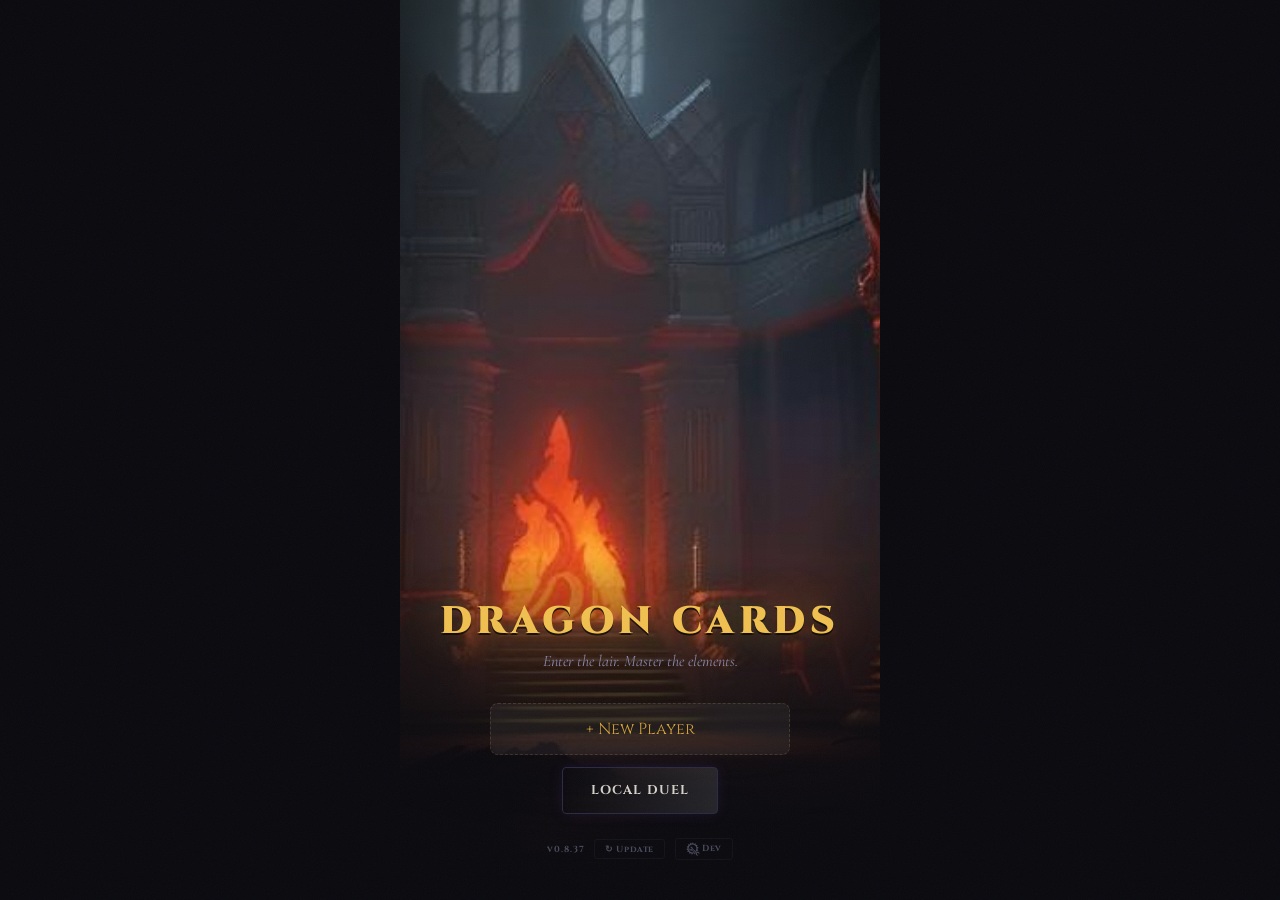
==== commit 1d45c7e6: "Add fog of war, mini-boss biome reveal, and source art - Fog of war: an opaque grey fractal-noise cl" ====
--- a/index.html
+++ b/index.html
@@ -14,20 +14,20 @@
   <link rel="preconnect" href="https://fonts.googleapis.com">
   <link rel="preconnect" href="https://fonts.gstatic.com" crossorigin>
   <link href="https://fonts.googleapis.com/css2?family=Cinzel:wght@500;700;900&family=Cormorant+Garamond:ital,wght@0,400;0,600;1,400&display=swap" rel="stylesheet">
-  <link rel="stylesheet" href="styles.css?v=0.8.36">
+  <link rel="stylesheet" href="styles.css?v=0.8.37">
 </head>
 <body>
   <div id="app"></div>
   <div class="noise-overlay"></div>
 
-  <script>const GAME_VERSION = '0.8.36';</script>
-  <script src="js/icons.js?v=0.8.36"></script>
-  <script src="js/cards.js?v=0.8.36"></script>
-  <script src="js/ai.js?v=0.8.36"></script>
-  <script src="js/map.js?v=0.8.36"></script>
-  <script src="js/quests.js?v=0.8.36"></script>
-  <script src="js/game.js?v=0.8.36"></script>
-  <script src="js/ui.js?v=0.8.36"></script>
-  <script src="js/map-ui.js?v=0.8.36"></script>
+  <script>const GAME_VERSION = '0.8.37';</script>
+  <script src="js/icons.js?v=0.8.37"></script>
+  <script src="js/cards.js?v=0.8.37"></script>
+  <script src="js/ai.js?v=0.8.37"></script>
+  <script src="js/map.js?v=0.8.37"></script>
+  <script src="js/quests.js?v=0.8.37"></script>
+  <script src="js/game.js?v=0.8.37"></script>
+  <script src="js/ui.js?v=0.8.37"></script>
+  <script src="js/map-ui.js?v=0.8.37"></script>
 </body>
 </html>
--- a/styles.css
+++ b/styles.css
@@ -1444,6 +1444,24 @@
   cursor: pointer;
 }
 
+.dev-exit-battle {
+  position: absolute;
+  top: 6px;
+  right: 6px;
+  z-index: 50;
+  display: inline-flex;
+  align-items: center;
+  gap: 4px;
+  font-family: var(--font-display);
+  font-size: 0.6rem;
+  background: rgba(212, 160, 56, 0.2);
+  border: 1px solid var(--gold);
+  color: var(--gold);
+  border-radius: 4px;
+  padding: 3px 8px;
+  cursor: pointer;
+}
+
 .map-debug-coords {
   width: 100%;
   text-align: center;
@@ -1482,6 +1500,16 @@
   background-position: center;
 }
 
+/* Fog of war: mist over the map background, cleared around explored nodes/paths */
+.world-fog {
+  position: absolute;
+  inset: 0;
+  width: 100%;
+  height: 100%;
+  pointer-events: none;
+  z-index: 0;
+}
+
 /* SVG paths between locations */
 .world-paths {
   position: absolute;
@@ -1489,7 +1517,7 @@
   width: 100%;
   height: 100%;
   pointer-events: none;
-  z-index: 0;
+  z-index: 1;
 }
 
 /* Location nodes */
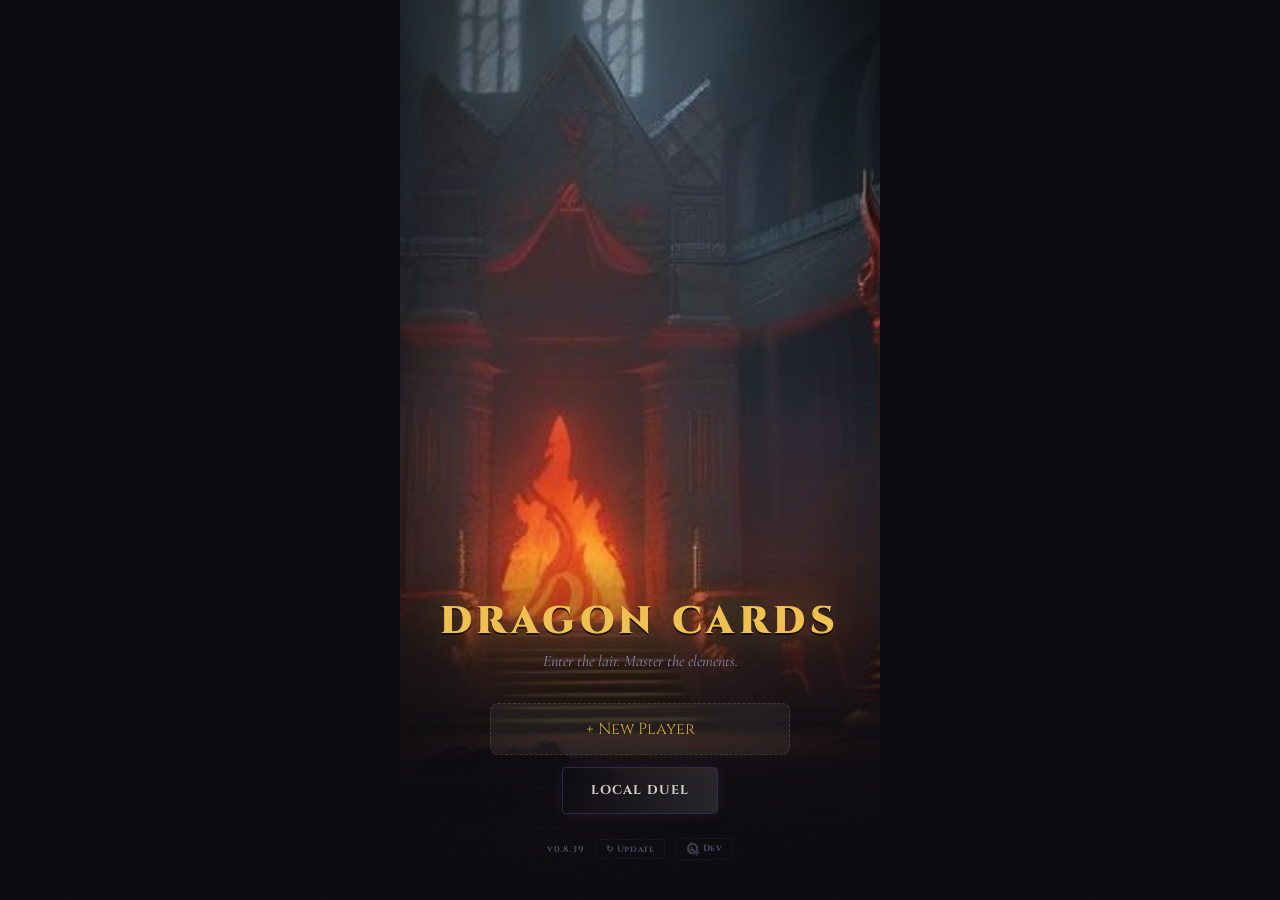
==== commit ec630d12: "Stop tracking full-res manual art sources Add images/manual_generations/ to .gitignore and untrack t" ====
--- a/index.html
+++ b/index.html
@@ -14,20 +14,20 @@
   <link rel="preconnect" href="https://fonts.googleapis.com">
   <link rel="preconnect" href="https://fonts.gstatic.com" crossorigin>
   <link href="https://fonts.googleapis.com/css2?family=Cinzel:wght@500;700;900&family=Cormorant+Garamond:ital,wght@0,400;0,600;1,400&display=swap" rel="stylesheet">
-  <link rel="stylesheet" href="styles.css?v=0.8.37">
+  <link rel="stylesheet" href="styles.css?v=0.8.39">
 </head>
 <body>
   <div id="app"></div>
   <div class="noise-overlay"></div>
 
-  <script>const GAME_VERSION = '0.8.37';</script>
-  <script src="js/icons.js?v=0.8.37"></script>
-  <script src="js/cards.js?v=0.8.37"></script>
-  <script src="js/ai.js?v=0.8.37"></script>
-  <script src="js/map.js?v=0.8.37"></script>
-  <script src="js/quests.js?v=0.8.37"></script>
-  <script src="js/game.js?v=0.8.37"></script>
-  <script src="js/ui.js?v=0.8.37"></script>
-  <script src="js/map-ui.js?v=0.8.37"></script>
+  <script>const GAME_VERSION = '0.8.39';</script>
+  <script src="js/icons.js?v=0.8.39"></script>
+  <script src="js/cards.js?v=0.8.39"></script>
+  <script src="js/ai.js?v=0.8.39"></script>
+  <script src="js/map.js?v=0.8.39"></script>
+  <script src="js/quests.js?v=0.8.39"></script>
+  <script src="js/game.js?v=0.8.39"></script>
+  <script src="js/ui.js?v=0.8.39"></script>
+  <script src="js/map-ui.js?v=0.8.39"></script>
 </body>
 </html>
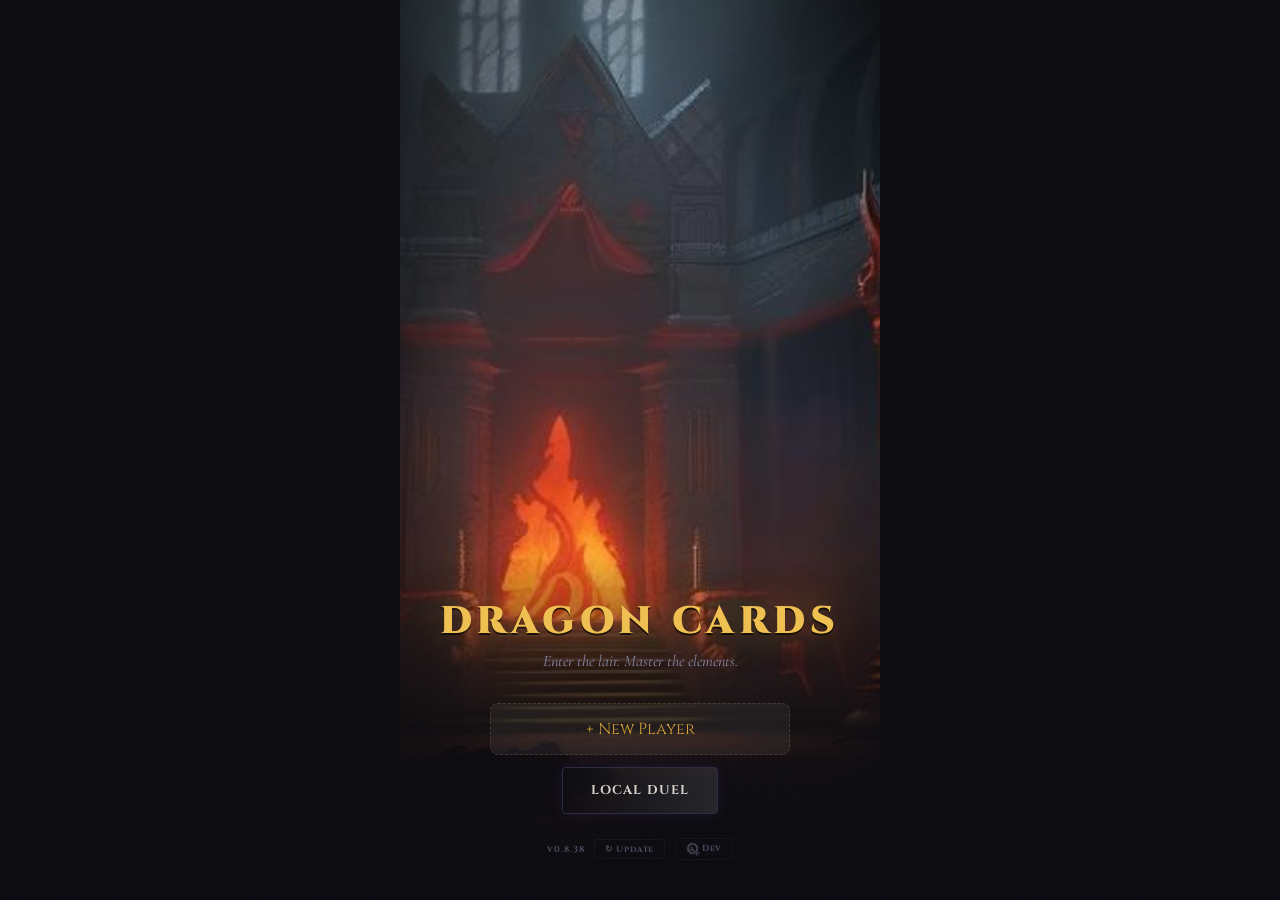
==== commit 2665ca3a: "Disable ambushes at shops and resting places Shop and Rest location types are now safe havens — roll" ====
--- a/index.html
+++ b/index.html
@@ -14,20 +14,20 @@
   <link rel="preconnect" href="https://fonts.googleapis.com">
   <link rel="preconnect" href="https://fonts.gstatic.com" crossorigin>
   <link href="https://fonts.googleapis.com/css2?family=Cinzel:wght@500;700;900&family=Cormorant+Garamond:ital,wght@0,400;0,600;1,400&display=swap" rel="stylesheet">
-  <link rel="stylesheet" href="styles.css?v=0.8.39">
+  <link rel="stylesheet" href="styles.css?v=0.8.38">
 </head>
 <body>
   <div id="app"></div>
   <div class="noise-overlay"></div>
 
-  <script>const GAME_VERSION = '0.8.39';</script>
-  <script src="js/icons.js?v=0.8.39"></script>
-  <script src="js/cards.js?v=0.8.39"></script>
-  <script src="js/ai.js?v=0.8.39"></script>
-  <script src="js/map.js?v=0.8.39"></script>
-  <script src="js/quests.js?v=0.8.39"></script>
-  <script src="js/game.js?v=0.8.39"></script>
-  <script src="js/ui.js?v=0.8.39"></script>
-  <script src="js/map-ui.js?v=0.8.39"></script>
+  <script>const GAME_VERSION = '0.8.38';</script>
+  <script src="js/icons.js?v=0.8.38"></script>
+  <script src="js/cards.js?v=0.8.38"></script>
+  <script src="js/ai.js?v=0.8.38"></script>
+  <script src="js/map.js?v=0.8.38"></script>
+  <script src="js/quests.js?v=0.8.38"></script>
+  <script src="js/game.js?v=0.8.38"></script>
+  <script src="js/ui.js?v=0.8.38"></script>
+  <script src="js/map-ui.js?v=0.8.38"></script>
 </body>
 </html>
